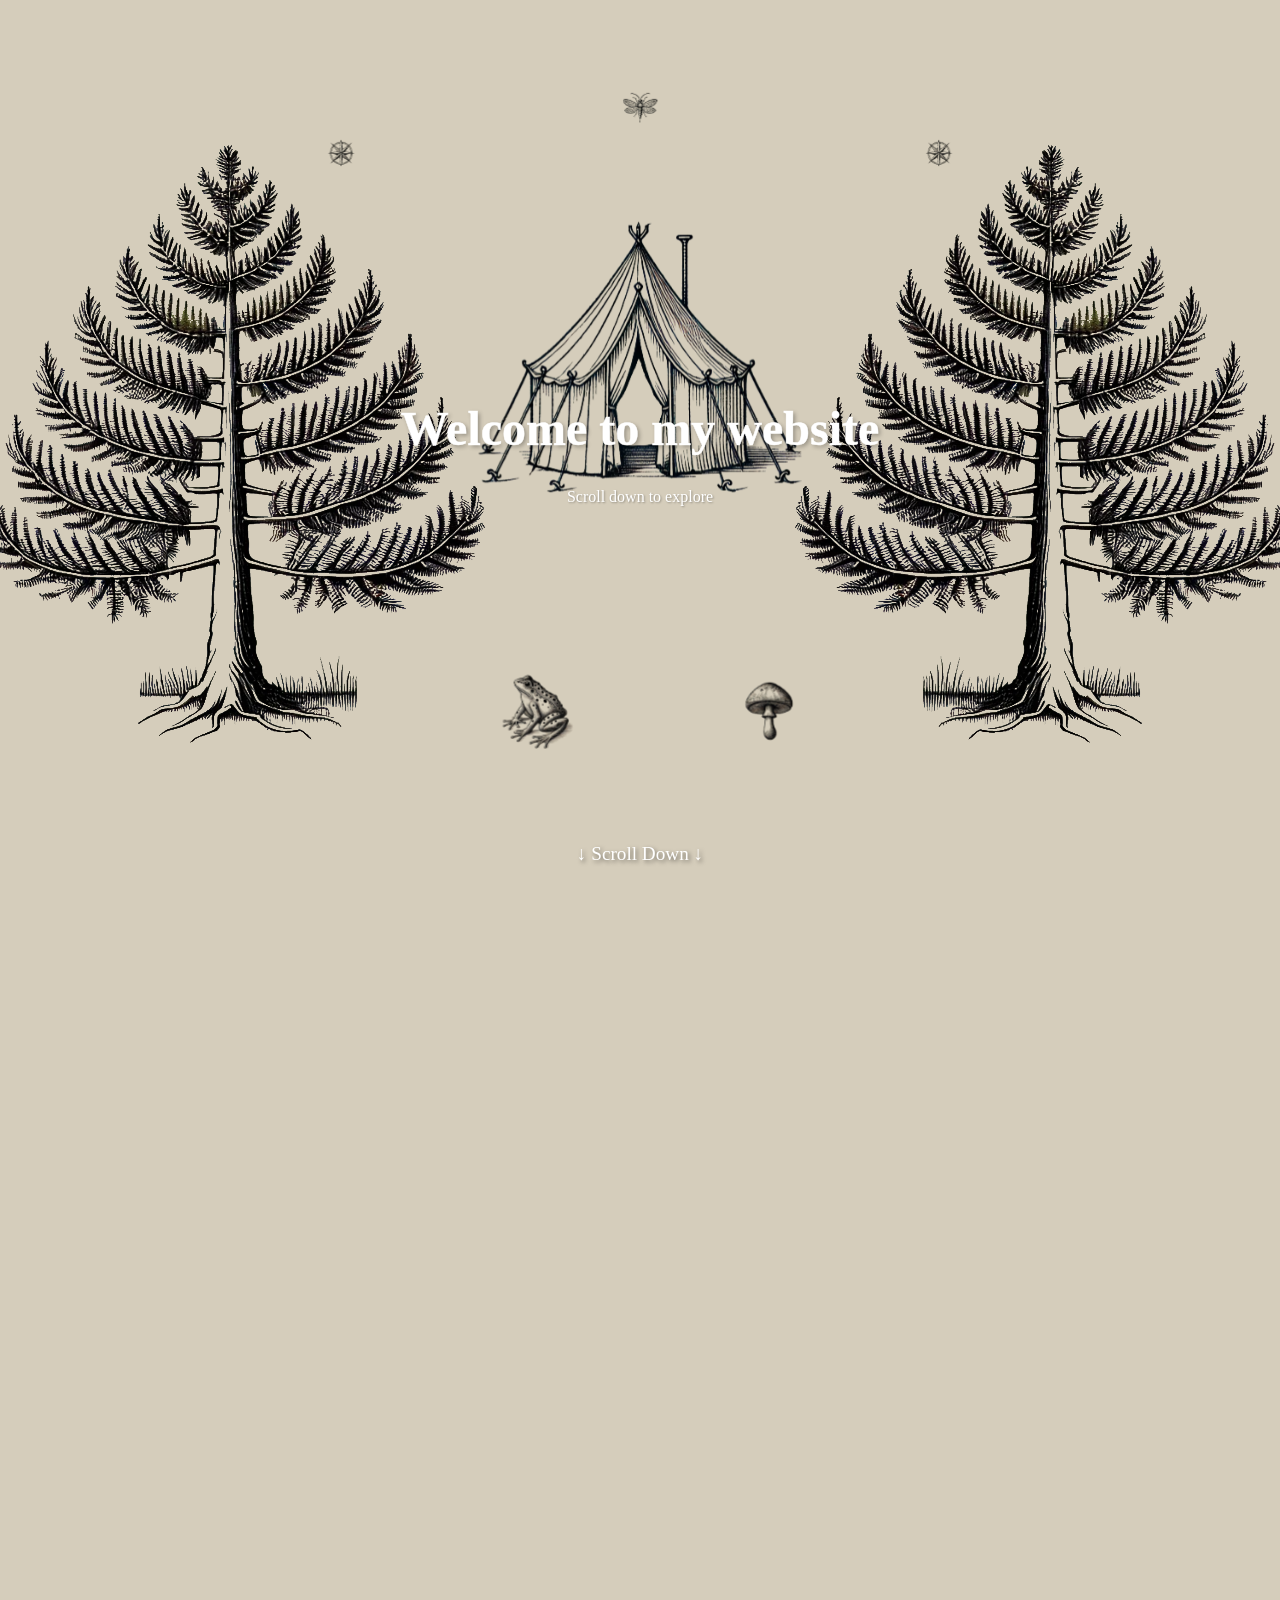
==== index.html @ 0eab92ee "just changing the main name" ====
<!DOCTYPE html> 
<html lang="en">
<head> 
    
    
    
    <!-- this is for transitions between pages -->
   <script> 
   (function(){
    var dir = sessionStorage.getItem('navDirection');
    if (!dir) return;

    var startX = dir === 'forward' ? '100%' : '-100%';
    var style  = document.createElement('style');
    style.id   = '__page-enter-start';
    style.textContent = [
        '.parallax-container {',
        '    transform: translateX(' + startX + ') !important;',
        '    transition: none !important;',
        '}',
        '.main-container {',
        '    transform: translateX(' + startX + ') !important;',
        '    transition: none !important;',
        '}',
        '.options-list {',
        '    transform: translateX(' + startX + ') !important;',
        '    transition: none !important;',
        '}'
    ].join('\n');
    document.head.appendChild(style);
   })();

   </script>




    <meta charset="UTF-8"> 
    <meta name="viewport" content="width=device-width, initial-scale=1.0"> 
    
    
    <title>Welcome to My Website</title> 
    
    
    <link rel="icon" href="/testing_icon.png"> 
    <link rel="shortcut icon" href="/testing_icon.png"> 
    <link rel="icon" type="image/x-icon" href="/testing_icon.png"> 
    <link rel="icon" type="image/png" href="/testing_icon.png"> 
    <!-- icons for the tab -->
    
    <link rel="stylesheet" href="colors.css">
    <link rel="stylesheet" href="styles.css">
</head>





<body> 
    <nav class="navbar"> 
        <div class="profpic">
            
            <img src="/prof-pic.png" alt="Profile Picture" class="zoomable">
            <span class="profpic-name" data-i18n="name"></span></div>
        </div> 
        
        <ul class="nav-links">
            <li><a href="index.html" class="active" data-i18n="nav.home"></a></li> 
            <li><a href="aboutMe.html" data-i18n="nav.about"></a></li>
            <li><a href="repository.html" data-i18n="nav.repo"></a></li>
            <li><a href="contactMe.html" data-i18n="nav.contact"></a></li>
        </ul>

        <!-- mobile menu burger icon -->
        <div class="burger" id="burger">
            <div></div>
            <div></div>
            <div></div>
        </div>
    </nav>
    <!-- mobile menu navigation  -->
    <nav class="mobile-nav" id="mobile-nav">
        <a href="index.html" data-i18n="nav.home"></a>
        <a href="aboutMe.html" data-i18n="nav.about"></a>
        <a href="repository.html" data-i18n="nav.repo"></a>
        <a href="contactMe.html" data-i18n="nav.contact"></a>
    </nav>

    <div class="main-container"> 
        
        <!-- ======= parallax effect ======= -->
        <div class="parallax-container"> 
            <div class="parallax-bg"></div> 
            <div class="parallax-trees"> 
                <div class="tree-left"></div> 
                <div class="tree-right"></div> 
            </div>
            <div class="parallax-decorations"> 
                <div class="frog"></div> 
                <div class="mushroom"></div> 
            </div>
            <div class="parallax-top-images">
                <div class="top-star left-star"></div>
                <div class="top-star center-star"></div> 
                <div class="top-star right-star"></div> 
            </div>
            
            <!-- =======welcome section====== -->
            <section class="welcome-section"> 
                <h1 data-i18n = "main.lTitle"></h1> 
                <p data-i18n = "main.lScrollIn"></p> 
                <div class="scroll-indicator" data-i18n="main.lDown"></div> 
            </section>
        </div>

        
        <!-- =======options section====== -->
        <div class="options-list"> 
            <div class="options-items"> 
                <div class="option-item"> 
                    <a href="aboutMe.html" class="option-link"> 
                        <div class="option-image"> 
                            <img src="/star.png" alt="About Icon"> 
                        </div>
                        <span class="option-text" data-i18n="nav.about"></span> 
                    </a>
                </div>
                <div class="option-item"> 
                    <a href="repository.html" class="option-link"> 
                        <div class="option-image"> 
                            <img src="/star.png" alt="reposs Icon"> 
                        </div>
                        <span class="option-text" data-i18n="nav.repo"></span> 
                    </a>
                </div>
                <div class="option-item"> 
                    <a href="contactMe.html" class="option-link"> 
                        <div class="option-image"> 
                            <img src="/star.png" alt="Contact Icon"> 
                        </div>
                        <span class="option-text" data-i18n="nav.contact"></span> 
                    </a>
                </div>
            </div>
        </div>
    </div>

    <!-- zoomable image section -->
    <div class="lightbox-overlay" id="lightbox">
        <span class="lightbox-close" id="lightbox-close">&times;</span>
        <img class="lightbox-image" id="lightbox-image" src="" alt="">
    </div>

    <script src="content.js"></script>
    <script src="script.js"></script> 

    
</body>
</html>
---- colors.css ----
:root{
    /* ------------------------main colors */
    --color-tan: #d5cdbb;
    /* main page background */

    --color-tan-glass: rgba(213, 205, 187, 0.7);
    /* navbar and glass panels */

    --color-tan-glass-solid: rgba(213, 205, 187, .97);
    /* mobile navbar back */

    --color-tan-popup: rgba(213,205,187,0.5);
    /* popup box background */
    

    /* ------------------------accents */
    --color-outline: -1px -1px 0 #000, 
                    1px -1px 0 #000,
                    -1px 1px 0 #000, 
                    1px 1px 0 #000,
                    -2px 0px 0 #000,
                    2px 0px 0 #000,
                    0px -2px 0 #000,
                    0px 2px 0 #000;
                    
    /* ks, hover, buttons,underlines */
    --color-text-active: #1d2935;
    /* active nav link */

    --color-nav-text: #4b6681;

    /* ------------------------text colors */

    --color-text: #2c3e50;
    /* main text */
    --color-text-muted: #555;
    /* paragraph text */
    --color-text-light: white;
    /* text on background */

    /* -----------------------shadows */
    --popup-shadow-h:0 1px 2px rgba(0, 0, 0, 0.1);
    --popup-shadow-p:0 1px 1px rgba(0, 0, 0, 0.1);
    --shadow-soft:0 2px 5px rgba(0,0,0,0.1);
    --shadow-card:0 8px 32px rgba(0,0,0,0.2);
    --shadow-heavy: 0 10px 35px rgba(0,0,0,0.25);

    /* -----------------------glass panels */
    --glass-bg: rgba(255, 255, 255, 0.15);
    --glass-border: rgba(255, 255, 255, 0.25);
    --glass-bg-hover:rgba(255,255,255,0.22);

    /* -----------------------overlays */
    --overlay-dark: rgba(0,0,0,0.3);
    
    --overlay-darker: rgba(0,0,0,0.5);

    --overlay-black-light: rgba(0,0,0,0.1);
    

    /* -----------------------misc */
    --theme-cubes: rgba(255, 255, 255, 0.85);
    --repo-cube-bf: rgba(255, 255, 255, 0.1) 50%;
    --repo-cube-focus: 2px solid rgba(255, 255, 255, 0.8);
    --contact-form-textA: 1px solid rgba(0,0,0,0.15);
    --contact-form-butt-h: 0 6px 18px rgba(52, 152, 219, 0.4);
}
---- styles.css ----
/* -----Table of Contents----- */
/* 
    1. Reset and Base
    2. Navbar
    3. Parallax System
        a) parallax container
        b) background (tent)
        c) background (trees)
        d) background (dec: frog & mushroom)
        e) background (stars)
    4. welcome section
        a) scroll indicator
    5. Options
    6. GIF section (no gif added but im thinking about it hehe)
    7. Animation and Keyframes
    8. Mobile Menu (burgers) (working on it)
    9. About page
        a) Layout and NavBar
        b) trees
        c) content cubes and sections
        d) popup boxes
        e) responsive breakpoints
        f) font changes and styling
    10. Repository page
        a) layout and navBar
        b) grid and content cubes
        c) page cube and content
    11. Contact page
        a) layout and navBar
        b) trees
        c) content cubes and sections
        d) contact form
        e) thank you message
        f) responsive breakpoints
    12. Page transitions
    13. Sharged page styles (page-background, page-cube, page-section)
    14. Accessibility and touch options
    15. Image lightbox-overlay system
------------------------------------------------------------------*/

/* ---------0. Fonts------------ */
@font-face{
    font-family: 'FelixTitling';
    src: url('fonts/felixtitlingmt.ttf') format('truetype');
    font-weight: normal;
    font-style: normal;
}


/* -----1. Reset and Base----- */

* {
    margin: 0;
    padding: 0;
    box-sizing: border-box;
}


body {
    /* font-family: 'Times New Roman', Times, serif; */
    font-family: 'FelixTitling';
    font-size: 16px;
    line-height: 1.6;
    color: #333;
    padding-top: 0;
    background-color: var(--color-tan);
    position: relative;
    margin: 0;
    min-height: 100vh;
}
.main-container {
    position: relative;
    min-height: 200vh;
    z-index: 1;
}

img, .option-image img, .popup-content img {
  max-width: 100%;
  height: auto;
  display: block;
    }
/* this ensures images are responsive */


/* -----2. Navbar----- */
.navbar {
    display: flex;
    justify-content: space-between;
    align-items: center;
    padding: 1rem 5%;
    background-color: var(--color-tan-glass);
    box-shadow: var(--shadow-soft);
    position: fixed;
    width: 100%;
    top: -100px;
    z-index: 1000;
    backdrop-filter: blur(10px);
    transition: top 0.5s ease;
}
/* navbar styling - starts hidden (top) */
/* Show navbar when scrolling down (done with JS) */
.navbar.visible {
    top: 0;
}


.profpic {
    display: flex;
    align-items: center;
}

.profpic img {
    width: clamp(30px, 5vw, 60px); 
    height: clamp(30px, 5vw, 60px);
    border-radius: 50%;
    object-fit: cover;
    transition: all 0.5s ease;
}

.profpic-name{
    font-size: clamp(.9rem, 1.5vw, 1.5rem);
    margin-left: 10px;
    font-weight: bold;
    transition: all 0.5s ease;
}


.navbar.visible .profpic {
    opacity: 1;
    transform: translateY(0);
}
/* for other pages this shows profpic (picture) constantly */


.nav-links {
    display: flex;
    list-style: none;
}
/* navigation styling links */

/* indiv items on nave links */
.nav-links li {
    margin-left: 2rem;
    opacity: 1; 
    transform: translateY(0); 
    transition: all 0.5s ease;
}
.navbar.visible .nav-links li {
    opacity: 1;
    transform: translateY(0);
}
/* show nav links mainly used for other pages not main page */


.nav-links li:nth-child(1) { transition-delay: 0.1s; }
.nav-links li:nth-child(2) { transition-delay: 0.2s; }
.nav-links li:nth-child(3) { transition-delay: 0.3s; }
.nav-links li:nth-child(4) { transition-delay: 0.4s; }
/* delay for each nav link */


.nav-links a {
    text-decoration: none;
    color: var(--color-text);;
    font-weight: 500;
    transition: all 0.3s ease;
    position: relative;
}
/* nav link styling */

.nav-links a::after {
    content: '';
    position: absolute;
    width: 0;
    height: 2px;
    bottom: -5px;
    left: 0;
    background-color: var(--color-text);;;
    transition: width 0.3s ease;
}
.nav-links a:hover::after {
    width: 100%;
}
.nav-links a:hover {
    color: var(--color-nav-text);
    transform: translateY(-2px);
}
/* the line under the links when hovering  */




.nav-links a.active {
    color: var(--color-text-active);
    font-size: 1.2rem;
    text-decoration: none;
    border-bottom: 2px solid var(--color-text-active);
    padding-bottom: 2px;
    
    
}
.nav-links a.active::after {
    display:none;
}
/* removes the line under the active link */

/* -----3a) Parallax container----- */
.parallax-container {
    position: fixed;
    top: 0;
    left: 0;
    height: 100vh;
    width: 100%;
    overflow: hidden;
    perspective: 2000px;
    transform-style: preserve-3d;
    perspective-origin: 50% 30%;
    z-index: 0;
    transition: transform 0.5s ease;
    transform: translateX(0);
    visibility: visible;
}

.parallax-container.slide-left {
    transform: translateX(-100%);
}


.parallax-container:not(.slide-left) {
    transform: translateX(0);
    visibility: visible;
}

/* -----3b) background (tent)----- */
.parallax-bg {
    position: fixed;
    top: 45%;
    left: 50%;
    width: 20vw;
    height: 20vw;
    min-width: 120px;
    min-height: 120px;
    max-width: 40vw;
    max-height: 40vw;
    background: url('/tent.png') no-repeat center 45%;
    background-size: 8% auto;
    transform: translate(-50%, -50%) translateZ(-100px) scale(3);
    z-index: 0;
    transform-origin: center center;
    will-change: transform;
    background-size: 10vw auto !important;
}


/* this is for mobile devices */
@media (max-width: 700px)  {
    .parallax-bg {
        top: 35% !important;
    }
    .parallax-bg
    .option-text {
        font-size: 1.5rem !important;
        
    }
    .options-items {
        gap: 1.5rem !important;
    }
    .parallax-bg{
        background-size: 15vw auto !important;
    }
    .scroll-indicator {
        font-size: 1rem !important;
        bottom: 150px !important;    
    }
    


}

/* -------------3c) trees-------------- */
.parallax-trees {
    position: fixed;
    top: 0;
    left: 0;
    width: 100%;
    height: 100vh;
    display: flex;
    justify-content: space-between;
    align-items: center;
    padding: 0;
    z-index: 0;
    will-change: transform;
    transform-style: preserve-3d;
    transform-origin: center 30%;
}

.tree-left, .tree-right {
    width: 30vw;
    height: 100vh;
    min-width: 120px;
    max-width: 50vw;
    background-size: contain;
    background-repeat: no-repeat;
    background-position: center;
    transform-origin: center 30%;
    will-change: transform;
    transform-style: preserve-3d;
}

.tree-left {
    background-image: url('/tree.png');
    transform: translateX(0%) translateZ(-200px);
    
}

.tree-right {
    background-image: url('/tree.png');
    transform: translateX(0%) translateZ(-200px) scaleX(-1); 
}
/* both trees start at edge (0%) */


/* -----3d) decorations (frogs and mushrooms)----- */

.parallax-decorations {
    position: fixed;
    top: 0;
    left: 0;
    width: 100%;
    height: 100vh;
    padding: 0;
    z-index: 0;
    will-change: transform;
    transform-style: preserve-3d;
    transform-origin: center 30%;
}

.frog, .mushroom {
    position: absolute;
    left: 40%;
    top: 62%;
    width: 10vw;
    height: 10vw;
    min-width: 48px;
    min-height: 48px;
    max-width: 14vw;
    max-height: 14vw;
    background-size: contain;
    background-repeat: no-repeat;
    background-position: center;
    z-index: 1000;
    display: block;
    background-image: url('/frog.png');
}

.mushroom {
    background-image: url('/mush.png');
    left: 52%;
    top: 62%;
}


/* -----------------3e) top stars----------------- */
.parallax-top-images {
    position: fixed;
    top: 0;
    left: 0;
    width: 100%;
    height: 100vh;
    display: flex;
    justify-content: space-between;
    align-items: flex-start;
    padding: 0 10%;
    z-index: 0;
    will-change: transform;
    transform-style: preserve-3d;
    transform-origin: center 30%;
}

.top-star {
    width: 7vw;
    height: 7vw;
    min-width: 40px;
    min-height: 40px;
    max-width: 12vw;
    max-height: 12vw;
    background-size: contain;
    background-repeat: no-repeat;
    background-position: center;
    transform-origin: center center;
    will-change: transform;
    transform-style: preserve-3d;
    position: absolute;
}

.left-star {
    background-image: url('/star.png');
    left: 20%; 
    top: 10%; 
    transform: translateZ(-150px);
}

.center-star {
    background-image: url('/firefly.png');
    left: 50%;
    top: 5%; /* Moved much higher */
    transform: translateX(-50%) translateZ(-150px);
}

.right-star {
    background-image: url('/star.png');
    left: 80%; 
    top: 10%; 
    transform: translateZ(-150px);
}
/* 80 and 20 for left and right to make them even distance from edges */

/* -----------------4) Welcome section----------------- */
.welcome-section {
    height: 100vh;
    display: flex;
    flex-direction: column;
    justify-content: center;
    align-items: center;
    text-align: center;
    color: var(--color-text-light);
    position: relative;
    z-index: 2;
    text-shadow: var(--popup-shadow-h);
}
.welcome-section h1 {
    -webkit-text-stroke:0.5px currentColor;
    font-size: 3rem;
    margin-bottom: 1rem;
    animation: fadeInDown 1s ease-out;
    text-shadow: 2px 2px 4px var(--overlay-dark);
}

.welcome-section p {
    font-family: Garmond, serif;
    font-size: 1rem;
    animation: fadeInUp 1s ease-out 0.5s backwards;
    text-shadow: 1px 1px 2px var(--overlay-dark);
}

/* -------------4a) scroll indicator------------- */
.scroll-indicator {
    position: absolute;
    bottom: 30px;
    left: 50%;
    transform: translateX(-50%);
    color: var(--color-text-light);
    font-size: 1.2rem;
    text-shadow: 2px 2px 4px var(--overlay-darker);
    animation: bounce 2s infinite;
    z-index: 2;
    opacity: 1;
    transition: opacity 0.5s ease;
}

.scroll-indicator.hidden {
    opacity: 0;
    pointer-events: none;
}


/* -------------5) Options section ------------- */

.options-list {
    position: fixed;
    top: 50%;
    left: 50%; 
    transform: translate(-50%, -50%);
    z-index: 10;
    opacity: 0;
    visibility: hidden;
    transition: all 0.5s ease;
    width: 90%;
    max-width: 800px;
}

.options-list.visible {
    opacity: 1;
    visibility: visible;
}



.options-items {
    display: flex;
    flex-direction: column;
    align-items: center;
    width: 100%;
}

.option-item {
    margin: -0.5rem 0;
    transform: translateY(50px);
    opacity: 0;
    transition: all 0.5s ease;
}

.options-list.visible .option-item {
    transform: translateY(0);
    opacity: 1;
}

.option-item:nth-child(1) { transition-delay: 0.2s; }
.option-item:nth-child(2) { transition-delay: 0.4s; }
.option-item:nth-child(3) { transition-delay: 0.6s; }

.option-link {
    display: flex;
    align-items: center;
    text-decoration: none;
    color: var(--color-text-light);
    padding: 0.2rem 2rem;
    transition: all 0.3s ease;
    gap: 0.1 rem;
}

.option-link:hover {
    transform: translateX(20px);
    }

.option-image {
    width: 10vw;
    max-width: 100px;
    min-width: 32px;
    height: auto;
    display: flex;
    align-items: center;
    justify-content: center;
    }

.option-image img {
    width: 100%;
    height: auto;
    max-width: 10vw;
    min-width: 32px;
    display: block;
}

.option-link:hover .option-image {
    transform: scale(1.1);
    }

.option-text {
    font-size: 2.5rem;
    font-weight: 500;
    text-shadow: 2px 2px 4px var(--overlay-dark);
}

@media (max-width: 768px) {
    .parallax-bg {
        top:40%;
    }
    .options-content {
    flex-direction: column;
        gap: 2rem;
    }
    
    .options-image {
        max-width: 100%;
    }
    
    .options-list {
        left: 50%;
    }
    
    .option-image {
        width: 40px;
        height: 40px;
}

    .option-text {
    font-size: 2rem;
    }
    
    .option-link {
        gap: 1rem;
        padding: 0.8rem 1.5rem;
    }
}
/* -------------6) Gif section (working on it?) ------------- */

/* GIF section styling no gif added but thinking about it */
.gif-section {
    min-height: 80vh;
    background: none !important;
    backdrop-filter: blur(0);
    display: flex;
    justify-content: center;
    align-items: center;
    padding: 2rem;
    transition: none;
}

.gif-section.visible {
    background: none !important;
}

.gif-container {
    max-width: 800px;
    width: 100%;
    text-align: center;
    opacity: 0;
    transform: translateY(50px);
    transition: all 1s ease;
}

/* shows when needed */
.gif-section.visible .gif-container {
    opacity: 1;
    transform: translateY(0);
}
/* if needed to move one */
.moving-gif {
    max-width: 100%;
    height: auto;
    border-radius: 20px;
    box-shadow: var(--shadow-card);
}



/* -------------7) Animation and Keyframes ------------- */


@keyframes fadeInDown {
    from {
        opacity: 0;
        transform: translateY(-30px);
    }
    to {
        opacity: 1;
        transform: translateY(0);
    }
}

@keyframes fadeInUp {
    from {
        opacity: 0;
        transform: translateY(30px);
    }
    to {
        opacity: 1;
        transform: translateY(0);
    }
}

@keyframes bounce {
    0%, 20%, 50%, 80%, 100% {
        transform: translateY(0) translateX(-50%);
    }
    40% {
        transform: translateY(-20px) translateX(-50%);
    }
    60% {
        transform: translateY(-10px) translateX(-50%);
    }
    
}
/* scroll indicator animated bounce section */


@keyframes drawIn {
    /* drawIn animation but for the cubes need to edit. */
    0% {
        opacity: 0;
        transform: scale(0.8) translateY(50px);
        clip-path: polygon(0 0, 0 0, 0 0, 0 0);
    }
    50% {
        opacity: 0.5;
        transform: scale(0.9) translateY(25px);
        clip-path: polygon(0 0, 100% 0, 100% 100%, 0 100%);
}
    100% {
        opacity: 1;
        transform: scale(1) translateY(0);
        clip-path: polygon(0 0, 100% 0, 100% 100%, 0 100%);
    }
}


@keyframes shimmer {
    0% {
        transform: translateX(-100%);
    }
    100% {
        transform: translateX(100%);
    }
}
@keyframes slideOutLeft {
    from {
        transform: translateX(0);
        opacity: 1;
    }
    to {
        transform: translateX(-100%);
        opacity: 0;
    }
}

@keyframes slideInRight {
    from {
        transform: translateX(100%);
        opacity: 0;
    }
    to {
        transform: translateX(0);
        opacity: 1;
    }
}

@keyframes trackRetract {
    0% {
        height: var(--track-length);
        opacity: 1;
        transform: rotate(var(--angle));
    }
    100% {
        height: 0;
        opacity: 0;
        transform: rotate(var(--angle)) scale(0);
    }
}

/* ------------8) Mobile menu (aka burger menu) ------------- */


.burger {
    display: none;
    cursor: pointer;
    min-width: 44px;
    min-height: 44px;
    align-items: center;
    justify-content: center;
    flex-direction: column;
    gap: 5px;
    background:none;
    padding:0.5rem;
    z-index: 1100;
}

.burger div {
    width: 25px;
    height: 3px;
    background-color: var(--color-text);;
    
    transition: all 0.3s ease;
    transform-origin: center;

}
.burger.open div:nth-child(1) {
    transform: rotate(45deg) translateY(8px);
}
.burger.open div:nth-child(2) {
    transform:scaleX(0);
    opacity: 0;
}
.burger.open div:nth-child(3) {
    transform: rotate(-45deg) translate(-8px);
}

.mobile-nav{
    display: none;
    position:fixed;
    top:0;
    left: 0;
    width: 100%;
    height: 100vh;
    background-color: var(--color-tan-glass-solid);
    backdrop-filter: blur(10px);
    z-index: 999;
    flex-direction: column;
    align-items: center;
    justify-content: center;
    gap: 0rem;
    opacity: 0;
    visibility: hidden;
    transition:opacity 0.3s ease, visibility 0.3s ease;
}
.mobile-nav.open {
    opacity: 1;
    visibility: visible;
}
.mobile-nav a {
    text-decoration: none;
    color: var(--color-text);;
    font-size: 2rem;
    font-weight: 500;
    padding: 1.2rem 2rem;
    transition: color 0.3s ease,transform 0.3s ease;
    opacity: 0;
    transform: translateY(20px);
}
.mobile-nav.open a {
    opacity: 1;
    transform: translateY(0);

}
.mobile-nav a:nth-child(1) { transition-delay: 0.1s; }
.mobile-nav a:nth-child(2) { transition-delay: 0.2s; }
.mobile-nav a:nth-child(3) { transition-delay: 0.3s; }
.mobile-nav a:nth-child(4) { transition-delay: 0.4s; }


.mobile-nav a:hover {
    color: var(--color-text);;;
    transform: scale(1.1);
}
.mobile-nav a.active {
    color: #253442;;
}
@media (max-width: 768px) {
    .burger {
        display: flex;
    }
    .nav-links {
        display: none;
    }
    .mobile-nav {
        display: flex;
    }
}


/* -----------9) AboutMe Page ------------- */

/* -------------9a) Layout and Navbar ------------- */
body.about-page, .about-page .main-container {
    height: 100vh !important;
    min-height: 100vh;
    overflow: hidden !important;
}

.about-page .navbar {
    top: 0 !important;
    background-color: var(--color-tan-glass);
    backdrop-filter: blur(10px);
}

.about-page .main-container {
    height: 100vh;
    overflow: hidden;
}


/* ------------9b) Trees ------------ */


.about-page .parallax-trees {
    display: flex  !important;
    position: fixed;
    width: 100vw;
    height: 100vh;
    top: 0;
    left: 0;
    z-index: 3;
    pointer-events: none;
    justify-content: space-between;
    /* align-items: stretch; */
}

.about-page .tree-left, .about-page .tree-right {
    position: absolute !important;
    top: 0 !important;
    width: 30vw !important; 
    height: 100vh !important; 
    min-width: 300px !important; 
    max-width: 50vw !important; 
    opacity: 1 !important;
    z-index: 3 !important;
    pointer-events: none !important;
    transform: scale(1.5) !important;
    background-position: center !important; 
    background-repeat: no-repeat !important; 
    transform-origin: center 30% !important;
    
    
}


/*this part mark*****  */
.about-page .tree-left {
    left: -100px !important;
    /* moves towards center */
    /* transform: translateZ(-200px) !important; */
    
}

.about-page .tree-right {
    right: -100px !important; 
    /* transform: translateZ(-200px) scaleX(-1) !important; */
}


/* -------------10c) Content cubes and Sections ------------- */
.about-page .page-cube, .about-cube {
    overflow-y: visible !important;
    max-height: 85vh !important;
    min-width: 0 !important;
    min-height: 0 !important;
    margin: 12vh auto 0 auto !important;
}

.about-cube {
    max-width: 1000px;
    width: 100%;
    background: var(--theme-cubes);
    padding: 10rem;
    border-radius: 20px;
    box-shadow: var(--shadow-card);
    position: relative;
    z-index: 2;
    opacity: 0;
    transform: translateY(100px);
    transition: all 0.5s ease;
    clip-path: none !important;
}



.about-cube.animate-in {
    opacity: 1;
    transform: translateY(0);
}




/*  */
.about-page .page-cube {
    position: relative;
}



.about-page .bottom-right-image {
    position: absolute;
    bottom: -23px;
    right: -1px;
    width: 100px;
    height: 100px;
    background-image: url('/frog.png');
    background-size: contain;
    background-repeat: no-repeat;
    background-position: center;
    z-index: 4;
    pointer-events: none;
}
/* adds bottom right image to the cube box aka little froggy */



/* -------------9d) Popup Box ------------- */

.about-page .page-section h2, .repos-page .page-section h2 {
    cursor: pointer;
    transition: all 0.3s ease;
    position: relative;
}
/* make h2s clickable for about me */

.page-section h2:hover {
    color: var(--color-text);;;
}
.popup-overlay {
    position: fixed;
    top: 0;
    left: 0;
    width: 100vw;
    height: 100vh;
    
    background: var(--overlay-dark);
    backdrop-filter: blur(3px);
    z-index: 9999;
    opacity: 0;
    visibility: hidden;
    transition: all 0.3s ease;
}

.popup-overlay.active {
    opacity: 1;
    visibility: visible;
}

.popup-box {
    position: fixed;
    background: var(--color-tan-popup);
    padding: 3rem; 
    border-radius: 20px; 
    box-shadow: var(--shadow-card);
    z-index: 10000;
    opacity: 0;
    visibility: hidden;
    transition: all 0.3s ease;
    width: 1000px; 
    max-width: 100%; 
    backdrop-filter: blur(8px);
    box-sizing: border-box;
    
    transform: translate(-50%, -50%) !important;
    box-sizing: border-box;
}


.popup-box.active {
    opacity: 1;
    visibility: visible;
    transform: scale(1);
}

.popup-content {
    color: var(--color-text);;
}

.popup-content h2 {
    font-size: 2rem;
    margin-bottom: 1rem;
    color: var(--color-text);;
    text-shadow: var(--popup-shadow-h);
}

.popup-content p {
    font-size: 1.1rem;
    line-height: 1.6;
    color: var(--color-text);;
    text-shadow: var(--popup-shadow-p);
}

.popup-close {
    position: absolute;
    top: 1rem;
    right: 1rem;
    background: none;
    border: none;
    font-size: 1.5rem;
    color: var(--color-text);;
    cursor: pointer;
    padding: 0.5rem;
    transition: all 0.3s ease;
}

.popup-close:hover {
    transform: scale(1.1);
    color: var(--color-text);;;
}

/* -------------9e) AboutMe page Responsive breakpoints ------------- */


@media (max-width: 1800px) {
    
    .about-page .page-cube, .about-cube {
        max-width: 900px;
        width: 95vw;
        padding: clamp(1.5rem, 3vw, 2.5rem);
        margin-top: 2.5rem;
    }

    
    .about-page .tree-left {
        left: -11vw; 
    }
    
    .about-page .tree-right {
        right: -11vw;
    }
}

@media (max-width: 1600px) {
    .about-page .page-cube, .about-cube {
        max-width: 800px;
        width: 95vw;
        padding: clamp(1rem, 3vw, 2rem);
        margin-top: 2rem;
    }
    .about-page .tree-left {
        left: -150px !important; 
    }
    
    .about-page .tree-right {
        right: -150px !important; 
    }
}
@media (max-width: 1400px) {
    .about-page .tree-left, .about-page .tree-right {
        width: 30vw; 
        min-width: 160px; 
        max-width: 500px;
    }
    .about-page .tree-left {
        left: -200px !important; 
        
    }
    
    .about-page .tree-right {
        right: -200px !important; 
        
    }
    /* for maintaining overlap trees dont move */
}
@media (max-width: 1200px) {
   
    .about-page .tree-left {
        left: -225px !important; 
        
    }
    
    .about-page .tree-right {
        right: -225px !important; 
        
    }
}
@media (max-width: 1000px) {
    .about-page .tree-left, .about-page .tree-right {
        width: 25vw; 
        min-width: 140px; 
        max-width: 450px;
    }
    
    .about-page .tree-left {
        left: -250px !important; 
        /* transform: translateX(-100px) !important; */
    }
    
    .about-page .tree-right {
        right: -250px !important; 
        /* transform: translateX(100px) !important; */
    }
    /* for maintaining overlap trees dont move */
} 
@media (max-width: 900px) {
    .about-page .page-cube, .about-cube {
        max-width: 420px;
        width: 90vw;
        padding: clamp(0.2rem, 2vw, 0.8rem);
        margin-top: 1.2rem;
    }
    

}
@media (max-width: 800px) {
    /* this is just a empty slot because nothing happens lol for debugging */
}
@media (max-width: 700px) {
    
    .about-page .page-cube,.about-cube{
        overflow-y: auto !important;
        max-height: 72vh !important;
        min-height: 0 !important;
        height: auto !important;
        margin: 11vh auto 0 auto !important;
    }
    .about-page .page-content{
        transform: none !important;
        padding: 0.8rem !important;

    }
    .about-page .page-section {
        margin-bottom: 0.8rem !important;
        transform: none !important;
        opacity: 1 !important;
        animation: none !important;
    }
    .about-page .page-section:last-child{
        margin-bottom: 0 !important;
    }
    

    
   
}

@media (max-width: 600px) {
    .about-page .page-cube, .about-cube {
        max-width: 98vw;
        width: 98vw;
        padding: clamp(0.1rem, 1vw, 0.5rem);
        margin-top: 0.5rem;
    }
    .about-page .tree-left {
        left: -400px !important; 
    }
    
    .about-page .tree-right {
        right: -400px !important; 
    }
}

/* ---------------9f) AboutMe page font changes and styling ------------- */
.abJobDate p{
    font-size : 0.8rem !important;
    font-style: italic;
}
.abJobLoc p{
    font-size : 1rem !important;
    
}
.abJobDesc p{
    display: none !important;
}
.abJobDesc li{
    font-size : .9rem !important;
    font-style: italic;
    font-family: Garmond, serif;
}
.aboutInfo p{
    font-family: Garmond, serif;
    text-align:center;
    font-style: italic;
    padding-bottom : 1rem;
}

.aboutInfo h2{
    text-align: center;
    
}
.aboutInfo {
    padding-bottom: 1rem;
}



/* --------------10) Repositories page ------------- */

/* -------------10a) Layout and navigation ------------- */
body.repos-page {
    overflow: hidden;
    height: 100vh;
}

.body.repos-page, .repos-page .main-container {
    height: 100vh !important;
    min-height: 100vh;
    overflow: hidden !important;
}

.repos-page .parallax-trees{
    display: flex !important;
    position: fixed;
    width: 100vw;
    height: 100vh;
    top: 0;
    left: 0;
    z-index: 3;
    pointer-events: none;
    justify-content: space-between;
}

.repos-page .tree-left, .repos-page .tree-right {
    position: absolute !important;
    top: 0 !important;
    width: 30vw !important; 
    height: 100vh !important; 
    min-width: 300px !important; 
    max-width: 50vw !important; 
    opacity: 1 !important;
    z-index: 3 !important;
    pointer-events: none !important;
    transform: scale(1.5) !important;
    background-position: center !important; 
    background-repeat: no-repeat !important; 
    transform-origin: center 30% !important;
}
.repos-page .tree-left {
    left: -100px !important;
}
.repos-page .tree-right {
    right: -100px !important; 
}

.repos-page .navbar {
    top: 0 !important;
    background-color: var(--color-tan-glass);
    backdrop-filter: blur(10px);
}


.repos-page .main-container {
    height: 100vh;
    overflow: hidden;

}


.repos-page .page-cube {
    max-width: 1000px;
    width: 100%;
    background: var(--color-tan-glass);
    padding: 3rem;
    border-radius: 20px;
    box-shadow: var(--shadow-card);
    position: relative;
    z-index: 2;
    opacity: 0;
    transform: translateY(50px);
    transition: all 0.8s ease;
    margin: 12vh auto 0 auto;
    backdrop-filter: blur(10px);
    
}

/* -------------10b) Grid and cubes ------------- */

.repos-grid {
    display: grid;
    grid-template-columns: repeat(2, 1fr);
    gap: 24px;
    margin-top: 30px;
}
.repos-grid .repos-cube:last-child:nth-child(odd) {
    grid-column: 1/-1;
    width:50%;
    margin:0 auto;
}


.repos-cube {
    
    display: flex;
    text-decoration: none;
    color: inherit;
    cursor: pointer;

    
    background: var(--glass-bg);
    backdrop-filter: blur(10px);
    -webkit-backdrop-filter: blur(10px);

    border-radius: 20px;
    padding: 24px;
    min-height: 180px;

    align-items: center;
    justify-content: center;

    border: 1px solid var(--glass-border);

    transition:
        transform 0.25s ease,
        box-shadow 0.25s ease,
        background 0.25s ease;

    position: relative;
    z-index: 20;
    overflow: hidden;
}

.repos-cube::before {
    content: '';
    position: absolute;
    top: 0;
    left: 0;
    width: 100%;
    height: 100%;
    background: linear-gradient(45deg, transparent 0%, var(--repo-cube-bf), transparent 100%);
    transform: translateX(-100%);
    animation: shimmer 2s infinite;
    
}

.repos-cube:nth-child(1) { animation-delay: 0.2s; }
.repos-cube:nth-child(2) { animation-delay: 0.4s; }
.repos-cube:nth-child(3) { animation-delay: 0.6s; }

/* .repos-cube:nth-child(4) { animation-delay: 0.8s; } */


.repos-cube:hover {
    transform: translateY(-6px) scale(1.02);
    background: var(--glass-bg-hover);
    box-shadow: var(--shadow-heavy);
}

.repos-cube:active {
    transform: scale(0.98);
}


.repos-cube:focus-visible {
    outline: var(--repo-cube-focus);
    outline-offset: 4px;
}
.repos-cube::after {
    content: "⬇";
    position: absolute;
    bottom: 16px;
    right: 18px;

    font-size: 2rem;
    opacity: 0;
    transform: translateY(6px);

    transition: opacity 0.25s ease, transform 0.25s ease;
    pointer-events: none;
}

.repos-cube:last-child::after {
    content: "🔗";
    font-size:1.5rem;
}
.repos-cube:hover::after,
.repos-cube:focus-visible::after {
    opacity: 0.7;
    transform: translateY(0);
}

@media( max-width: 1800px){
    .repos-page .tree-left {
        left: -11vw !important; 
    }
    .repos-page .tree-right {
        right: -11vw !important; 
    }
}
@media (max-width: 1600px) {
    .repos-page .tree-left {
        left: -150px !important; 
    }
    
    .repos-page .tree-right {
        right: -150px !important; 
    }
}
@media (max-width: 1400px) {
    .repos-page .tree-left, .repos-page .tree-right {
        width: 30vw; 
        min-width: 160px; 
        max-width: 500px;
    }
    .repos-page .tree-left {
        left: -200px !important; 
    }
    
    .repos-page .tree-right {
        right: -200px !important; 
    }
}
@media (max-width: 1200px) {
    .repos-page .tree-left {
        left: -250px !important; 
    }
    
    .repos-page .tree-right {
        right: -250px !important; 
    }
}
@media (max-width: 1000px) {
    .repos-page .tree-left, .repos-page .tree-right {
        width: 25vw; 
        min-width: 140px; 
        max-width: 450px;
    }
    .repos-page .tree-left {
        left: -300px !important; 
    }
    
    .repos-page .tree-right {
        right: -300px !important; 
    }
}

@media (max-width: 768px) {
    .repos-grid {
        grid-template-columns: 1fr;
        gap: 16px;
    }
    .repos-page .tree-left {
        left: -350px !important; 
    }
    
    .repos-page .tree-right {
        right: -350px !important; 
    }
}
@media (max-width: 700px) {
    .repos-cube {
        min-height: auto;
        padding: 20px;
        grid-template-columns: 1fr;
        gap: 16px;
    }
    .repos-page .page-cube {
        max-height: 70vh !important;
        margin: 12vh auto 0 auto !important;
    }
    .repos-grid .repos-cube:last-child:nth-child(odd) {
        grid-column: auto;
        width: 100%;
        margin: 0;
    }
    .repos-page .tree-left {
        left: -370px !important; 
    }
    
    .repos-page .tree-right {
        right: -370px !important; 
    }
    
    
}

/* -------------10c) Cube content ------------- */
.page-cube {
    position: relative;
    max-height: 80vh;
    width: 100%;

    background: var(--glass-bg);
    backdrop-filter: blur(10px);
    -webkit-backdrop-filter: blur(10px);

    border-radius: 20px;
    border: 1px solid var(--glass-border);

    display: flex;
    flex-direction: column;

    overflow: hidden;
    z-index: 20;
}

.page-content {
    padding: 24px;
    max-height: 100%;
    overflow-y: auto;
    overflow-x: hidden;
    scroll-behavior: smooth;
    scrollbar-width: none;
    -ms-overflow-style: none;
}
/* .page-content * {
    overflow: hidden;
} */
.repos-content {
    position: relative;
    z-index: 1;
}

.repos-content h2 {
    color: var(--color-text);;
    font-size: 1.4rem;
    margin-bottom: 10px;
    position: relative;
    padding-bottom: 0.5rem;
}

.repos-content h2::after {
    content: '';
    position: absolute;
    bottom: 0;
    left: 0;
    width: 50px;
    height: 3px;
    background: #121920;;
    transition: width 0.3s ease;
}

.repos-cube:hover h2::after {
    width: 100px;
}

.repos-content p {
    font-family: Garmond, serif;
    font-style: italic;
    color: var(--color-text-muted);;
    line-height: 1.6;
    font-size: 0.95rem;
    opacity: 0.85;
}
.cursor-track {
    position: absolute;
    bottom: 40px;
    right: 60px;
    width: 4px;
    background: #ff0000;
    transform-origin: bottom right;
    pointer-events: none;
    z-index: 9999;
    max-width: 200%;
    max-height: 200%;
    overflow: visible;
    animation: trackRetract 0.5s ease-in-out forwards;
}
/* cursor tracking used for animation (tongue) */


/* -------------11) Contact Page ------------- */

/* -------------11a) Layout and navbar ------------- */

body.contact-page, .contact-page .main-container {
    height: 100vh !important;
    min-height: 100vh;
    overflow: hidden !important;
}

.contact-page .navbar {
    top: 0 !important;
    background-color: var(--color-tan-glass);
    backdrop-filter: blur(10px);
}

                

.contact-page .main-container {
    height: 100vh;
    overflow: hidden;
}


/* -------------12b) Trees ------------- */

.contact-page .parallax-trees {
    display: flex  !important;
    position: fixed;
    width: 100vw;
    height: 100vh;
    top: 0;
    left: 0;
    z-index: 3;
    pointer-events: none;
    justify-content: space-between;
    /* align-items: stretch; */
}

.contact-page .tree-left, .contact-page .tree-right {
    position: absolute !important;
    top: 0 !important;
    width: 30vw !important; 
    height: 100vh !important; 
    min-width: 300px !important; 
    max-width: 50vw !important; 
    opacity: 1 !important;
    z-index: 3 !important;
    pointer-events: none !important;
    transform: scale(1.5) !important;
    background-position: center !important; 
    background-repeat: no-repeat !important; 
    transform-origin: center 30% !important;
}

.contact-page .tree-left {
    left: -100px !important; /* Move back towards center (was -200px) */
    /* transform: translateZ(-200px) !important;
    z-index: 100 !important; */
}

.contact-page .tree-right {
    right: -100px !important; /* Move back towards center (was -200px) */
    /* transform: translateZ(-200px) scaleX(-1) !important;
    z-index: 100 !important; */
}

/* -------------11c) Content cube and sections ------------- */


.contact-page .page-cube{
    overflow-y: auto !important;
    max-height: 95vh !important;
    min-height: 80vh !important;
    min-width: 300px !important; 
    width: 90% !important; 
    margin: 12vh auto 0 auto !important; 
    padding: 0rem !important;
}
/* this is how it sits on the page (the transparent pagecube */
.contact-page .page-section:hover h2::after {
    width: 100px;
}





/* -------------11d) contact form ------------- */
.contact-form {
    display: flex;
    flex-direction: column;
    gap: 1.4rem;
    width: 100%;
    max-width: 600px;
    margin: 0 auto;
}

.contact-form label {
    display: flex;
    flex-direction: column;
    font-weight: 600;
    color: var(--color-text);;
    font-size: 0.95rem;
}

.contact-form input,
.contact-form textarea {
    margin-top: 0.4rem;
    padding: 0.8rem 0.9rem;
    border-radius: 10px;
    border: var(--contact-form-textA);
    font-size: 1rem;
    font-family: inherit;
    resize: vertical;
}

.contact-form input:focus,
.contact-form textarea:focus {
    outline: none;
    border-color: var(--color-text);;;
}

.contact-form button {
    align-self: center;
    /* margin-top: 1rem; */
    padding: 0.75rem 2.5rem;
    border-radius: 999px;
    border: none;
    background: var(--color-text);;;
    color: var(--color-text-light);
    font-size: 1rem;
    font-weight: 600;
    cursor: pointer;
    transition: transform 0.2s ease, box-shadow 0.2s ease;
}
.butt_links{
    display: flex;
    align-items: center;
    justify-content: center;
    gap:1.5rem;
    margin-top: 1rem;
}

.contact-form button:hover {
    transform: translateY(-2px);
    box-shadow: var(--contact-form-butt-h);
}

.social-links{
    display: flex;
    justify-content: center;
    margin-right: 55px;
    

}
.social-icon{
    width: 48px;
    height: 44px;
    
    cursor: pointer;
    transition: transform 0.2s ease, box-shadow 0.2s ease;
    
}
.social-icon:hover{
    transform: scale(0.8);
    opacity: 0.8;
}

/* -------------11e) thank you overlay ------------- */
.thank-you-overlay {
    position: fixed;
    inset: 0;
    background: var(--overlay-darker);
    backdrop-filter: blur(6px);
    display: flex;
    align-items: center;
    justify-content: center;
    z-index: 9999;
    opacity: 0;
    pointer-events: none;
    transition: opacity 0.3s ease;
}

.thank-you-overlay.active {
    opacity: 1;
    pointer-events: auto;
}

.thank-you-box {
    background: var(--theme-cubes);
    padding: clamp(1.5rem, 3vw, 2.5rem);
    border-radius: 18px;
    max-width: 420px;
    width: 90%;
    text-align: center;
    box-shadow: var(--shadow-heavy);
}

.thank-you-box h2 {
    font-size: 2rem;
    margin-bottom: 0.8rem;
    color: var(--color-text);;
}

.thank-you-box p {
    font-size: 1.05rem;
    color: var(--color-text-muted);;
    margin-bottom: 1.5rem;
}

.thank-you-box button {
    padding: 0.6rem 2.2rem;
    border-radius: 999px;
    border: none;
    background: var(--color-text);;;
    color: var(--color-text-light);
    font-size: 1rem;
    font-weight: 600;
    cursor: pointer;
    transition: transform 0.2s ease, box-shadow 0.2s ease;
}

.thank-you-box button:hover {
    transform: translateY(-2px);
    box-shadow: var(--shadow-card);
}

/* -------------11f) Contact page responsive breakpoints ------------- */

@media (max-width: 1800px) {
    .contact-page .page-cube {
        max-width: 900px;
        width: 95vw;
        padding: clamp(1.5rem, 3vw, 2.5rem);
        margin-top: 2.5rem;
    }

    .contact-page .tree-left, .contact-page .tree-right {
        max-width: 900px;
        width: 95vw;
        padding: clamp(1.5rem, 3vw, 2.5rem);
        margin-top: 2.5rem;
    }
    
    .contact-page .tree-left {
        left: -11vw;
        /* z-index: 100 !important; */
    }
    
    .contact-page .tree-right {
        right: -11vw;
        /* z-index: 100 !important; */
    }
}
@media (max-width: 1600px) {
    .contact-page .page-cube{
        max-width: 800px;
        width: 95vw;
        padding: clamp(1rem, 3vw, 2rem);
        margin-top: 2rem;
    }
    .contact-page .tree-left {
        left: -150px !important;
        
    }
    
    .contact-page .tree-right {
        right: -150px !important;
        
    }
}
@media (max-width: 1400px) {
    .contact-page .tree-left, .contact-page .tree-right {
        width: 30vw; 
        min-width: 160px; 
        max-width: 500px;
    }
    
    .contact-page .tree-left {
        left: -200px;
        
    }
    
    .contact-page .tree-right {
        right: -200px !important;
        
    }
}
@media (max-width: 1200px) {
    

    .contact-page .tree-left {
        left: -225px !important; 
        
    }
    
    .contact-page .tree-right {
        right: -225px !important; 
    
    }
}

@media (max-width: 1000px) {
    .contact-page .tree-left, .contact-page .tree-right {
        width: 25vw; 
        min-width: 140px; 
        max-width: 450px;
    }
    
    .contact-page .tree-left {
        left: -250px !important; 
        
    }
    
    .contact-page .tree-right {
        right: -250px !important;
        
    }
}
@media (max-width: 900px) {
    .contact-page .page-cube{
        max-width: 420px;
        width: 90vw;
        padding: clamp(0.2rem, 2vw, 0.8rem);
        margin-top: 1.2rem;
    }
}
@media (max-width: 800px) {
    
}
@media (max-width: 700px) {
    .contact-page .page-cube{
        max-height: 80vh !important;
        min-height: 0 !important;
        height: auto !important;
    }
    .contact-page .page-content{
        transform: none !important;
        padding: 0.8rem !important;

    }
    .contact-page .page-section {
        margin-bottom: 0.8rem !important;
        transform: none !important;
        opacity: 1 !important;
        animation: none !important;
    }
    .contact-page .page-section:last-child{
        margin-bottom: 0 !important;
    }
    .contact-page .contact-form {
        gap: 0.6rem !important;
    }
    
}

@media (max-width: 600px) {
    .contact-page .page-cube {
        max-width: 98vw;
        width: 98vw;
        max-height: 80vh;
        padding: clamp(0.1rem, 1vw, 0.5rem);
        margin-top: 0.5rem;
    }
    .contact-page .tree-left {
        left: -400px !important; 
        
    }
    
    .contact-page .tree-right {
        right: -400px !important;
    }
    
}

/* -------------12) Page Transitions ------------- */

main {
    position: relative;
    animation-duration: 0.5s;
    animation-fill-mode: forwards;
    will-change: transform, opacity;
    min-height: 100vh;
    transform: translateX(0);
}



.animate-in {
    opacity: 1 !important;
    transform: none !important;
}

/* -------------13) Shared styles ------------- */

.page-background {
    height: 100vh;
    width: 100vw;
    display: flex;
    justify-content: center;
    align-items: center;
    padding: 2rem;
    padding-top: 6rem; /* Added padding to account for navbar */
    background: url('https://images.unsplash.com/photo-1451187580459-43490279c0fa?ixlib=rb-1.2.1&auto=format&fit=crop&w=1920&q=80') no-repeat center center fixed;
    background-size: cover;
    position: fixed;
    top: 0;
    left: 0;
    overflow: hidden;
}

/* Page cube container - used across all pages except main */
.page-cube {
    max-width: 1000px;
    width: 100%;
    background: var(--color-tan-glass); /* Changed to tan color with transparency */
    padding: 3rem;
    border-radius: 20px;
    box-shadow: var(--shadow-card);
    position: relative;
    z-index: 2;
    opacity: 0;
    transform: translateY(50px);
    transition: all 0.8s ease;
    margin: 0 auto;
    backdrop-filter: blur(10px);
    margin-top: 5rem; /* Added margin to move it down from the top */
    overflow: visible; /* Changed from visible */
}

.page-cube.animate-in {
    opacity: 1;
    transform: translateY(0);
}

.page-content {
    transform: translateZ(20px);
}

.page-content h1 {
    font-size: 3rem;
    -webkit-text-stroke:1.8px currentColor;
    color: var(--color-text);;
    margin-bottom: 2rem;
    text-align: center;
    opacity: 0;
    transform: translateY(-20px);
    animation: fadeInDown 0.8s ease-out 0.3s forwards;
}

.page-section {
    margin-bottom: 2.5rem;
    opacity: 0;
    transform: translateY(20px);
    animation: fadeInUp 0.8s ease-out forwards;
}

.page-section:nth-child(2) { animation-delay: 0.4s; }
.page-section:nth-child(3) { animation-delay: 0.5s; }
.page-section:nth-child(4) { animation-delay: 0.6s; }
.page-section:nth-child(5) { animation-delay: 0.7s; }
.page-section:nth-child(6) { animation-delay: 0.8s; }
.page-section:nth-child(7) { animation-delay: 0.9s; }

.page-section h2 {
    color: var(--color-text);;
    font-size: 1.8rem;
    margin-bottom: 1rem;
    position: relative;
    padding-bottom: 0.5rem;
}


.page-section h2::after {
    content: '';
    position: absolute;
    bottom: 0;
    left: 0;
    width: 50px;
    height: 3px;
    background: var(--color-text);;;
    transition: width 0.3s ease;
}

.page-section:hover h2::after {
    width: 100px;
}

.page-section p {
    color: var(--color-text-muted);;
    line-height: 1.8;
    font-size: 1.1rem;
}


/* ----------------14) Accessibility and Touch ---------------- */


/* --- Touch-friendly navigation --- */
.nav-links a, .option-link, .popup-close {
  min-height: 44px;
  min-width: 44px;
  padding: 0.5rem 1rem;
  font-size: 1rem;
}


/* Ensure page cube has proper positioning */
.page-cube {
    position: relative !important;
    overflow: visible !important;
}

/* ----------------15) Image lightbox-overlay system ---------------- */
.lightbox-overlay{
    display:none;
    position:fixed;
    inset: 0;
    background: var(--overlay-dark);
    backdrop-filter: blur(3px);
    z-index: 9999;
    justify-content: center;
    align-items: center;
    cursor:pointer;
}
.lightbox-overlay.active{
    display:flex;
}
.lightbox-image{
    max-width: 90vh;
    max-height: 90vh;
    object-fit: contain;
    border-radius: 8px;
    cursor:default;
}
.lightbox-close{
    position: fixed;
    top: 20px;
    right: 28px;
    color: var(--color-text-light);
    font-size:36px;
    cursor:pointer;
    line-height: 1;
    user-select: none;

}
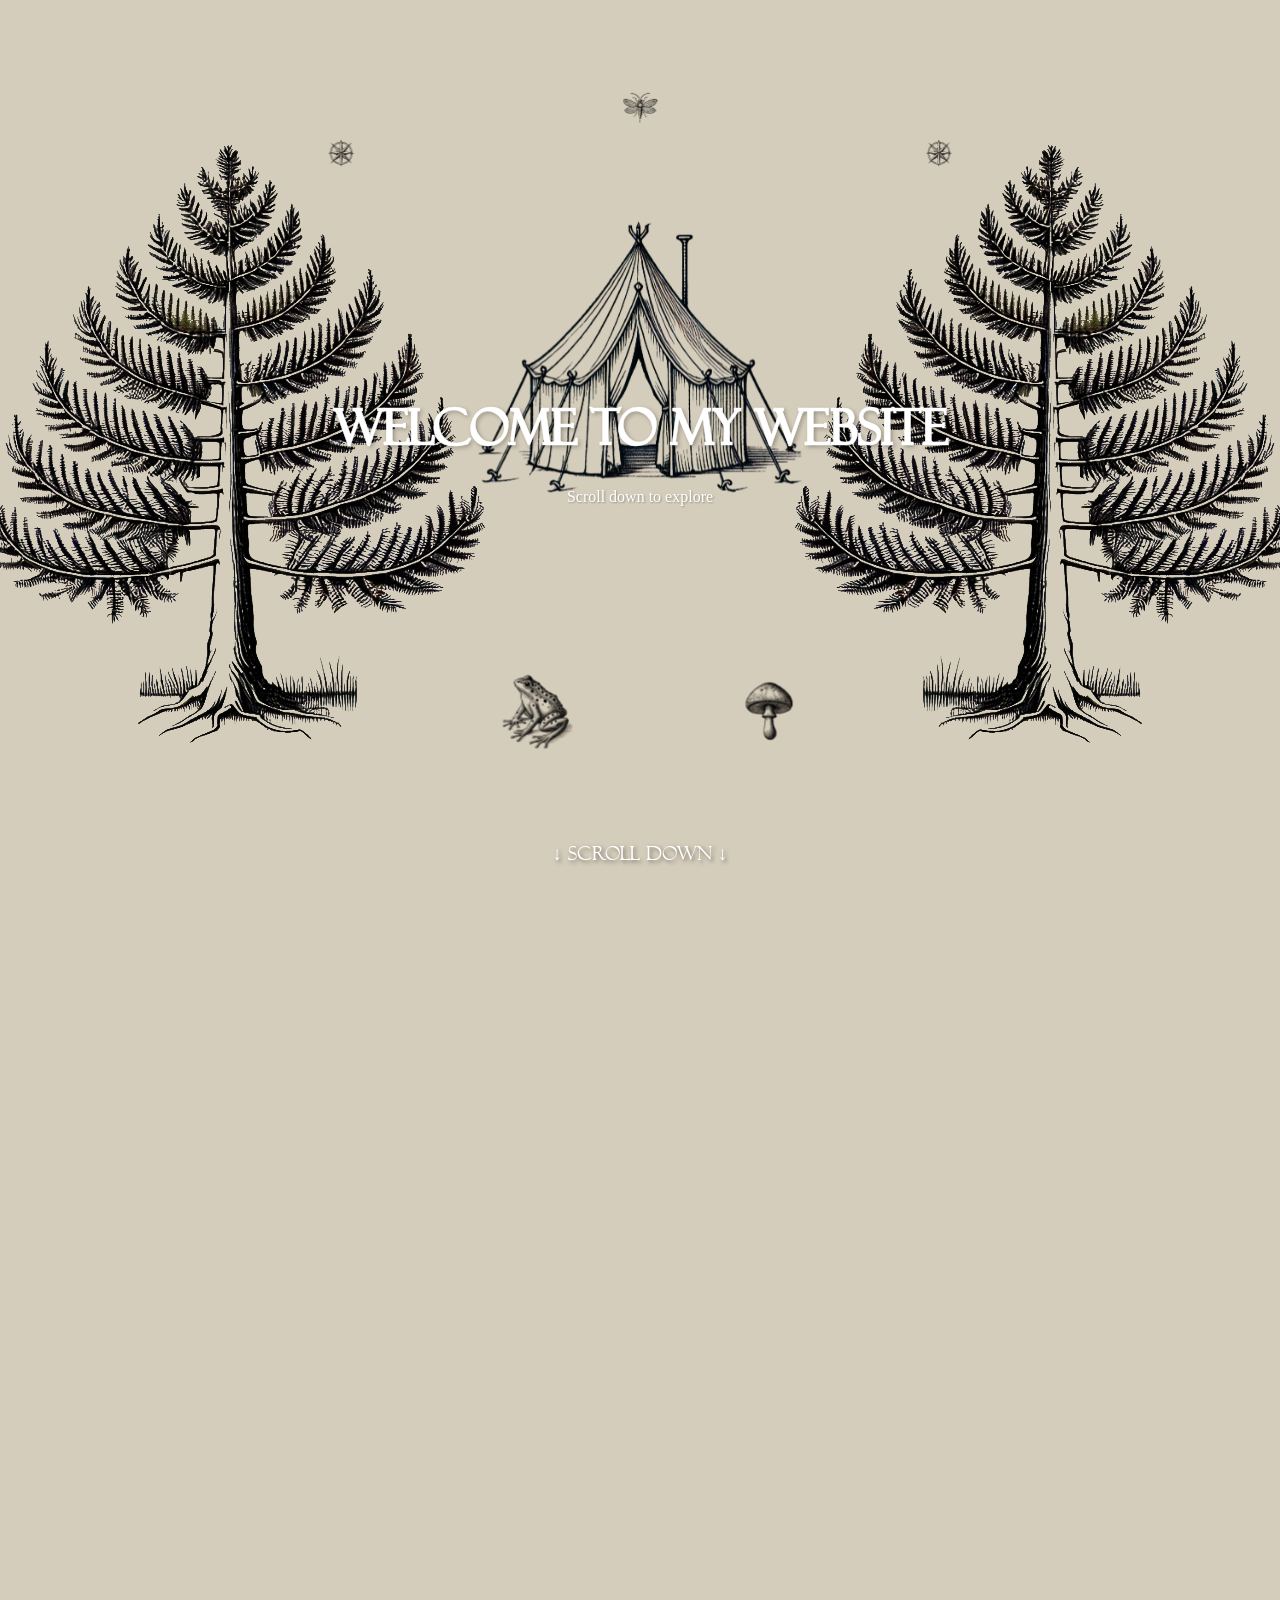
==== commit bb3cde57: "Images proper formated, files changed to links" ====
--- a/index.html
+++ b/index.html
@@ -42,10 +42,10 @@
     <title>Welcome to My Website</title> 
     
     
-    <link rel="icon" href="/testing_icon.png"> 
-    <link rel="shortcut icon" href="/testing_icon.png"> 
-    <link rel="icon" type="image/x-icon" href="/testing_icon.png"> 
-    <link rel="icon" type="image/png" href="/testing_icon.png"> 
+    <link rel="icon" href="Images/testing_icon.png"> 
+    <link rel="shortcut icon" href="Images/testing_icon.png"> 
+    <link rel="icon" type="image/x-icon" href="Images/testing_icon.png"> 
+    <link rel="icon" type="image/png" href="Images/testing_icon.png"> 
     <!-- icons for the tab -->
     
     <link rel="stylesheet" href="colors.css">
@@ -60,7 +60,7 @@
     <nav class="navbar"> 
         <div class="profpic">
             
-            <img src="/prof-pic.png" alt="Profile Picture" class="zoomable">
+            <img src="Images/prof-pic.png" alt="Profile Picture" class="zoomable">
             <span class="profpic-name" data-i18n="name"></span></div>
         </div> 
         
@@ -120,7 +120,7 @@
                 <div class="option-item"> 
                     <a href="aboutMe.html" class="option-link"> 
                         <div class="option-image"> 
-                            <img src="/star.png" alt="About Icon"> 
+                            <img src="Images/star.png" alt="About Icon"> 
                         </div>
                         <span class="option-text" data-i18n="nav.about"></span> 
                     </a>
@@ -128,7 +128,7 @@
                 <div class="option-item"> 
                     <a href="repository.html" class="option-link"> 
                         <div class="option-image"> 
-                            <img src="/star.png" alt="reposs Icon"> 
+                            <img src="Images/star.png" alt="reposs Icon"> 
                         </div>
                         <span class="option-text" data-i18n="nav.repo"></span> 
                     </a>
@@ -136,7 +136,7 @@
                 <div class="option-item"> 
                     <a href="contactMe.html" class="option-link"> 
                         <div class="option-image"> 
-                            <img src="/star.png" alt="Contact Icon"> 
+                            <img src="Images/star.png" alt="Contact Icon"> 
                         </div>
                         <span class="option-text" data-i18n="nav.contact"></span> 
                     </a>
--- a/styles.css
+++ b/styles.css
@@ -242,7 +242,7 @@
     min-height: 120px;
     max-width: 40vw;
     max-height: 40vw;
-    background: url('/tent.png') no-repeat center 45%;
+    background: url('Images/tent.png') no-repeat center 45%;
     background-size: 8% auto;
     transform: translate(-50%, -50%) translateZ(-100px) scale(3);
     z-index: 0;
@@ -308,13 +308,13 @@
 }
 
 .tree-left {
-    background-image: url('/tree.png');
+    background-image: url('Images/tree.png');
     transform: translateX(0%) translateZ(-200px);
     
 }
 
 .tree-right {
-    background-image: url('/tree.png');
+    background-image: url('Images/tree.png');
     transform: translateX(0%) translateZ(-200px) scaleX(-1); 
 }
 /* both trees start at edge (0%) */
@@ -350,11 +350,11 @@
     background-position: center;
     z-index: 1000;
     display: block;
-    background-image: url('/frog.png');
+    background-image: url('Images/frog.png');
 }
 
 .mushroom {
-    background-image: url('/mush.png');
+    background-image: url('Images/mush.png');
     left: 52%;
     top: 62%;
 }
@@ -394,21 +394,21 @@
 }
 
 .left-star {
-    background-image: url('/star.png');
+    background-image: url('Images/star.png');
     left: 20%; 
     top: 10%; 
     transform: translateZ(-150px);
 }
 
 .center-star {
-    background-image: url('/firefly.png');
+    background-image: url('Images/firefly.png');
     left: 50%;
     top: 5%; /* Moved much higher */
     transform: translateX(-50%) translateZ(-150px);
 }
 
 .right-star {
-    background-image: url('/star.png');
+    background-image: url('Images/star.png');
     left: 80%; 
     top: 10%; 
     transform: translateZ(-150px);
@@ -944,7 +944,7 @@
     right: -1px;
     width: 100px;
     height: 100px;
-    background-image: url('/frog.png');
+    background-image: url('Images/frog.png');
     background-size: contain;
     background-repeat: no-repeat;
     background-position: center;
